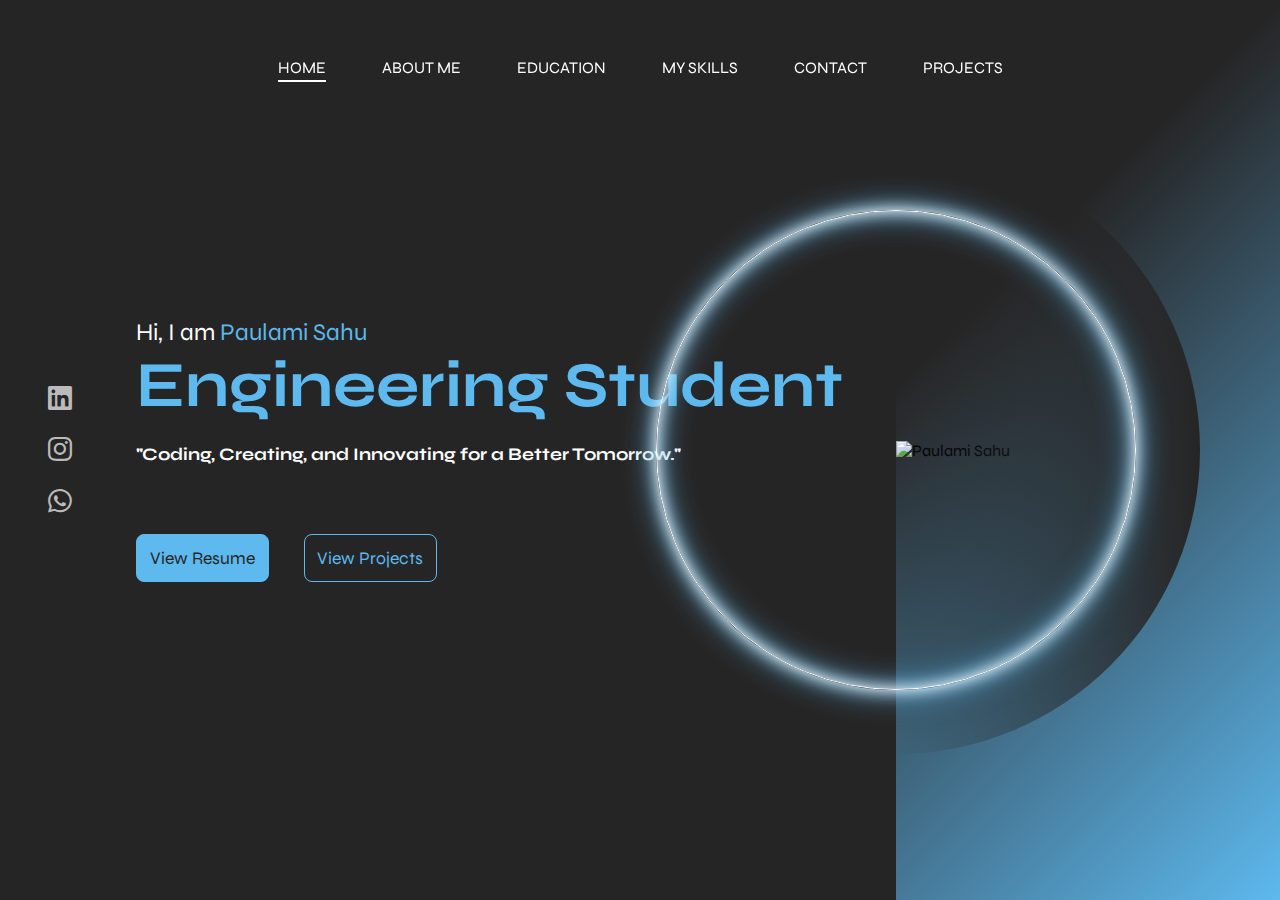
==== index.html @ 76da3af5 "Add files via upload" ====
<!DOCTYPE html>
<html lang="en">
<head>
  <meta charset="UTF-8" />
  <meta name="viewport" content="width=device-width, initial-scale=1.0"/>
  <title>My Portfolio</title>
  <link rel="stylesheet" href="style.css" />
  <link rel="stylesheet" href="https://cdnjs.cloudflare.com/ajax/libs/font-awesome/6.7.2/css/all.min.css" integrity="sha512-Evv84Mr4kqVGRNSgIGL/F/aIDqQb7xQ2vcrdIwxfjThSH8CSR7PBEakCr51Ck+w+/U6swU2Im1vVX0SVk9ABhg==" crossorigin="anonymous" referrerpolicy="no-referrer" />
</head>

<body>
  <div class="portfolio-container"> 
    <ul class="navlist">
      <li><a href="home" class="active">Home</a></li>
      <li><a href="about.html">About me</a></li>
      <li><a href="education.html">Education</a></li>
      <li><a href="skills.html">My Skills</a></li>
      <li><a href="contact.html">Contact</a></li>
      <li><a href="projects.html">Projects</a></li>
    </ul>

    <div class="left-container">
      <div class="icons">
        <a href="https://www.linkedin.com/in/paulami-sahu-6a995728a" target="_blank"><i class="fa-brands fa-linkedin"></i></a>
        <a href="https://www.instagram.com/sahupaulami97" target="_blank"><i class="fa-brands fa-instagram"></i></a>
        <a href="https://wa.me/9883529949" target="_blank"><i class="fa-brands fa-whatsapp"></i></a>
      </div>

      <div class="content">
        <p class="intro">Hi, I am <span>Paulami Sahu</span></p>
        <h1>Engineering Student</h1>
        <b><h3 class="details">"Coding, Creating, and Innovating for a Better Tomorrow."</h3></b>
        <div class="button">
          <button onclick="window.open('PAULAMI SAHU new resume (2).pdf')">View Resume</button>
          <button onclick="window.location.href='projects.html'">View Projects</button>
        </div>
      </div> 
    </div>

      <!-- FIX: Added dark wrapper to make image area match desktop -->
      <div class="right-container" style="background-color: #0f0f0f; padding: 2rem 0;">
        <div class="profile-pic-wrapper">
          <img src="Paulami3.jpg" alt="Paulami Sahu" style="width: 100%; height: 100%; object-fit: cover;" />
        </div>
      </div>

    <!-- Ensure this wrapper keeps circular and responsive behavior --
    <div class="right-container">
      <div class="profile-pic-wrapper">
        <img src="Paulami3.jpg" alt="Paulami Sahu" style="width: 100%; height: 100%; object-fit: cover;" />
      </div>
    </div>-->

    <div class="design">
      <div class="circle"></div>
      <div class="circle"></div>
    </div>
  </div>
</body>
</html>
---- style.css ----
@import url('https://fonts.googleapis.com/css2?family=Syne:wght@400..800&display=swap');



* {
    margin: 0;
    padding: 0;
    box-sizing: border-box;
    font-family: "Syne", serif;
}

.portfolio-container {
    min-height: 100vh;
    width: 100%;
    display: flex;  /* Makes left and right containers sit side by side */
   
    
}

.navlist {
    display: flex;
    gap: 3.5rem;
    height: 15vh;
    width: 100%;
    justify-content: center;
    align-items: center;
    position: fixed;
    
}

.navlist li {
    list-style: none;
}

.navlist a {
    text-decoration: none;
    text-transform: uppercase;
    font-size: 1rem;
    color: #fff;
    position: relative;
}

.left-container, .right-container {
    height: 100vh; /* Corrected */
    display: flex;
    align-items: center;
}

.left-container {
    background: #262525;
    width: 70%;
    padding-left: 3rem;
}

.right-container {
    background: linear-gradient(-45deg,#5DB9EE,#262525 70%);
    width: 30%;
    
}
.icons .fa-brands{
    color:#bbb;
    font-size: 1.7rem;

}
.icons{
    display: flex;
    flex-direction: column;
    justify-content: center;
    align-items: center;
    gap: 1.5rem;
    
}
.icons i{
    font-size: 1.5rem;
}

.content{
    margin-left: 4rem;

}
.content .intro{
    font-size: 1.5rem;
    color: #fff;
}
.content .intro span{
    color: #5DB9EE;

}

.content h1{
    font-size: 4rem;
    color:#5DB9EE ;
}

.content .details{
    font-size: 1.1rem;
    color: #fff;
    max-width:38rem ;
    margin-top: 1.1rem;
    margin-right: 0rem;
    margin-bottom: 4rem;
    margin-left: 0rem;
    line-height: 1.8rem;
}
.button button{
    border: .1rem solid #5DB9EE ;
    font-size: 1.1rem;
    padding: .8rem;
    border-radius: .5rem;
    cursor: pointer;
    transition: .5s ease;
}
 button:nth-child(1){
    background-color: #5DB9EE;
    color: #262525;
    
 }
 button:nth-child(2){
    background-color: transparent;
    color: #5DB9EE;
    margin-left: 2rem;
 }
 button:nth-child(1):hover{
    background-color: transparent;
    color: #5DB9EE;
 }
button:nth-child(2):hover{
    background-color: #5DB9EE;
    color: transparent;
}

.design .circle{
    aspect-ratio: 1;
    position: absolute;
    border-radius: 50%;
    top:50%;
    left: 70%;
    transform: translate(-50%,-50%);
}
.circle:nth-child(1){
    background: linear-gradient(90deg,transparent 50%,#262525);
    width: 38rem;
    max-width:90vw;
}
.circle:nth-child(2){
    background-image: url("image/Paulami3.jpeg");
    width: 30rem;
    max-width: 70vw;
    background-size: 100%;
    background-position: center;
    background-repeat: no-repeat;
    border:.1rem solid white;
    box-shadow: 0 0 1rem #fff, inset 0 0 1rem #fff,0 0 2rem #5DB9EE, inset 0 0 2rem #5DB9EE,0 0;/* used for putting white shadow*/

    
}
.navlist li a::after,.navlist .active::after{
   content:"";
   position:absolute;
   background: white;
   width: 100%;
   height: .1rem; 
   left:0;
   bottom: -5px;
   transform: scaleX(0);
   transform-origin: bottom right;
   transform: transform .5s;
   
}
.navlist li a:hover::after, .navlist .active::after{
    transform: scaleX(1);
    text-overflow: bottom left;
}

.back-home {
    display: inline-block;
    margin-top: 20px;
    padding: 10px 15px;
    text-decoration: none;
    color: white;
    background-color: #5DB9EE;
    border-radius: 5px;
    font-weight: bold;
    transition: 0.3s ease;
}

.back-home:hover {
    background-color: #4a90d9;
}

.skills{
    display: flex;
    justify-items: center;
    align-items: center;
    background-color:#262525;
    color: #fff;
}

/* Tablet & smaller */
@media (max-width: 1024px) {
    .portfolio-container {
        flex-direction: column;
    }

    .left-container, .right-container {
        width: 100%;
        flex-direction: column;
        height: auto;
    }

    .content {
        margin: 2rem;
        text-align: center;
    }

    .icons {
        flex-direction: row;
        gap: 2rem;
        margin-top: 2rem;
    }

    .design .circle {
        left: 50%;
        top: auto;
        bottom: 2rem;
        transform: translate(-50%, 0);
    }

    .circle:nth-child(1) {
        width: 80vw;
    }

    .circle:nth-child(2) {
        width: 60vw;
    }
}

@media (max-width: 1024px) {
    .portfolio-container {
      flex-direction: column;
    }
  
    .left-container, .right-container {
      width: 100%;
      height: auto;
      flex-direction: column;
      padding: 2rem 1rem;
    }
  
    .content {
      margin: 2rem 0;
      text-align: center;
      margin-left: 0;
    }
  
    .icons {
      flex-direction: row;
      gap: 2rem;
      margin-top: 1rem;
      justify-content: center;
    }
  
    .design .circle.bg-circle {
      width: 90vw;
      top: 80%;
      left: 50%;
      transform: translate(-50%, -50%);
    }
  
    .design .circle.profile-circle {
      width: 60vw;
      top: 80%;
      left: 50%;
      background-size: cover;
      transform: translate(-50%, -50%);
    }
  
    .navlist {
      flex-wrap: wrap;
      gap: 1.5rem;
      position: static;
      height: auto;
      padding: 1rem;
      background: #262525;
    }
  
    .content h1 {
      font-size: 2.5rem;
    }
  
    .content .details {
      font-size: 1rem;
      margin: 1rem auto;
      max-width: 90%;
    }
  
    .button {
      display: flex;
      justify-content: center;
      flex-wrap: wrap;
      gap: 1rem;
    }
  
    .button button {
      margin-left: 0 !important;
    }
  }
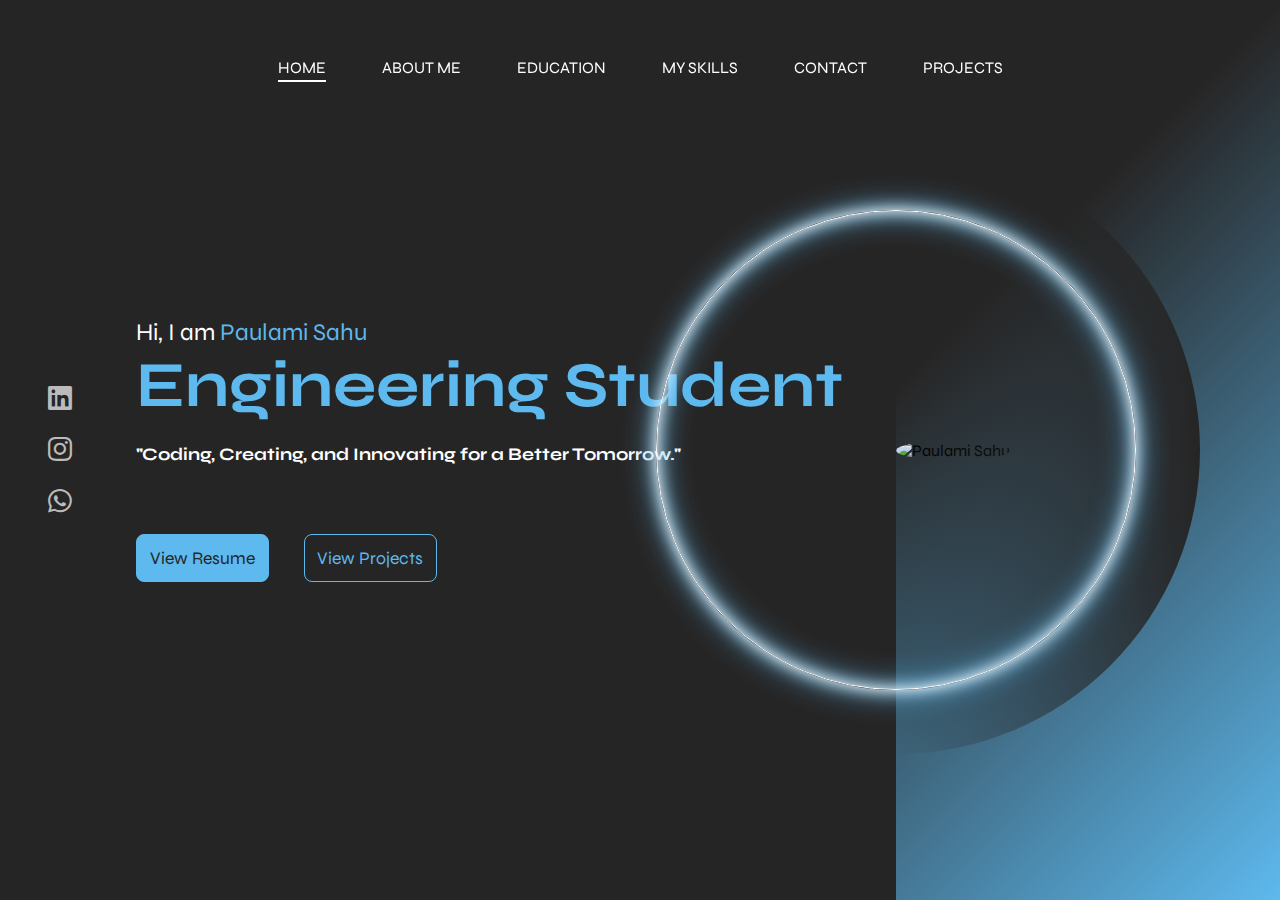
==== commit 2e8da429: "Update index.html" ====
--- a/index.html
+++ b/index.html
@@ -40,7 +40,8 @@
       <!-- FIX: Added dark wrapper to make image area match desktop -->
       <div class="right-container" style="background-color: #0f0f0f; padding: 2rem 0;">
         <div class="profile-pic-wrapper">
-          <img src="Paulami3.jpg" alt="Paulami Sahu" style="width: 100%; height: 100%; object-fit: cover;" />
+          <img src="images/Paulami3.jpg" alt="Paulami Sahu" style="width: 90%; height: 90%; object-fit: cover; border-radius: 50%;" />
+
         </div>
       </div>
 
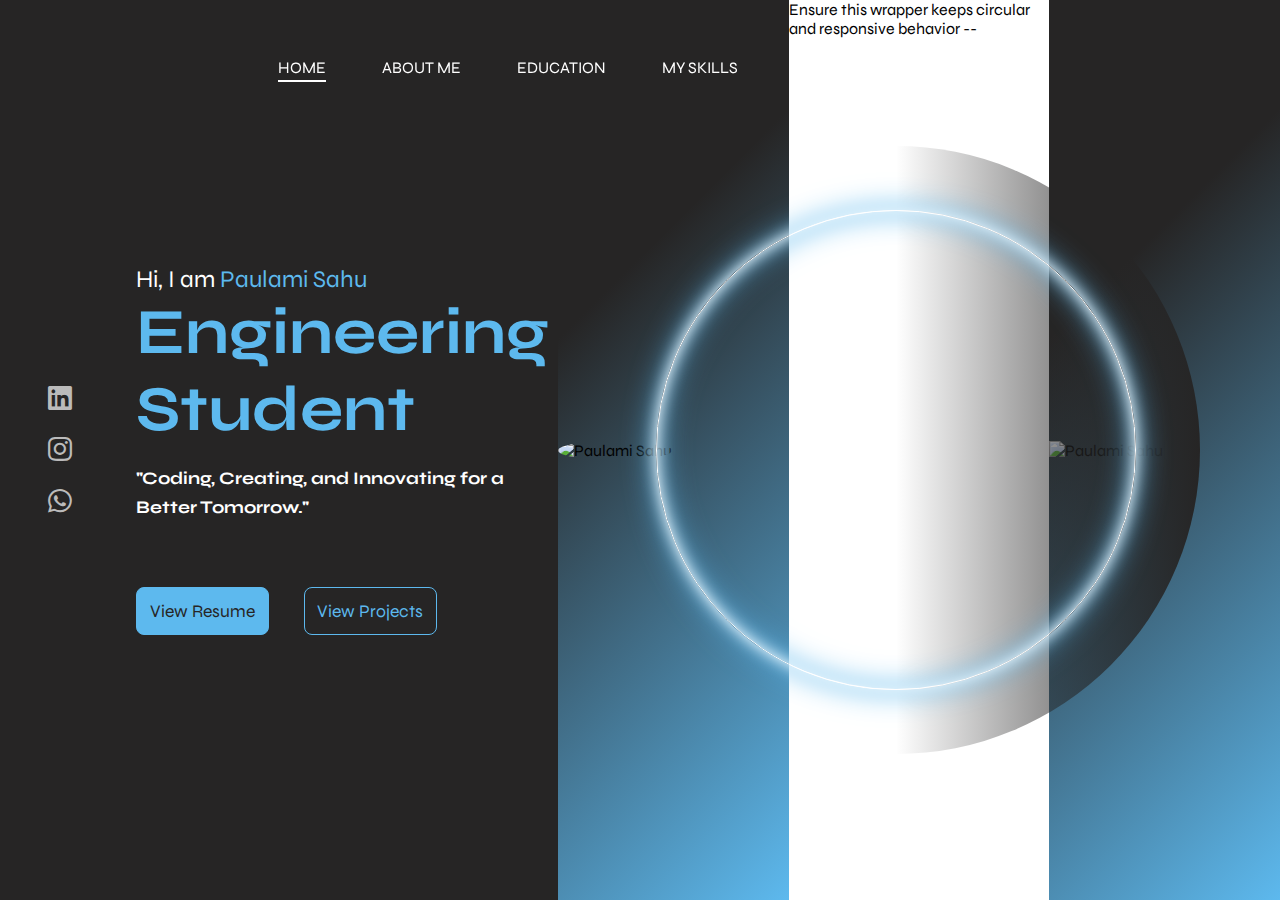
==== commit d5cb086d: "Update index.html" ====
--- a/index.html
+++ b/index.html
@@ -45,12 +45,12 @@
         </div>
       </div>
 
-    <!-- Ensure this wrapper keeps circular and responsive behavior --
+     Ensure this wrapper keeps circular and responsive behavior --
     <div class="right-container">
       <div class="profile-pic-wrapper">
         <img src="Paulami3.jpg" alt="Paulami Sahu" style="width: 100%; height: 100%; object-fit: cover;" />
       </div>
-    </div>-->
+    </div>
 
     <div class="design">
       <div class="circle"></div>
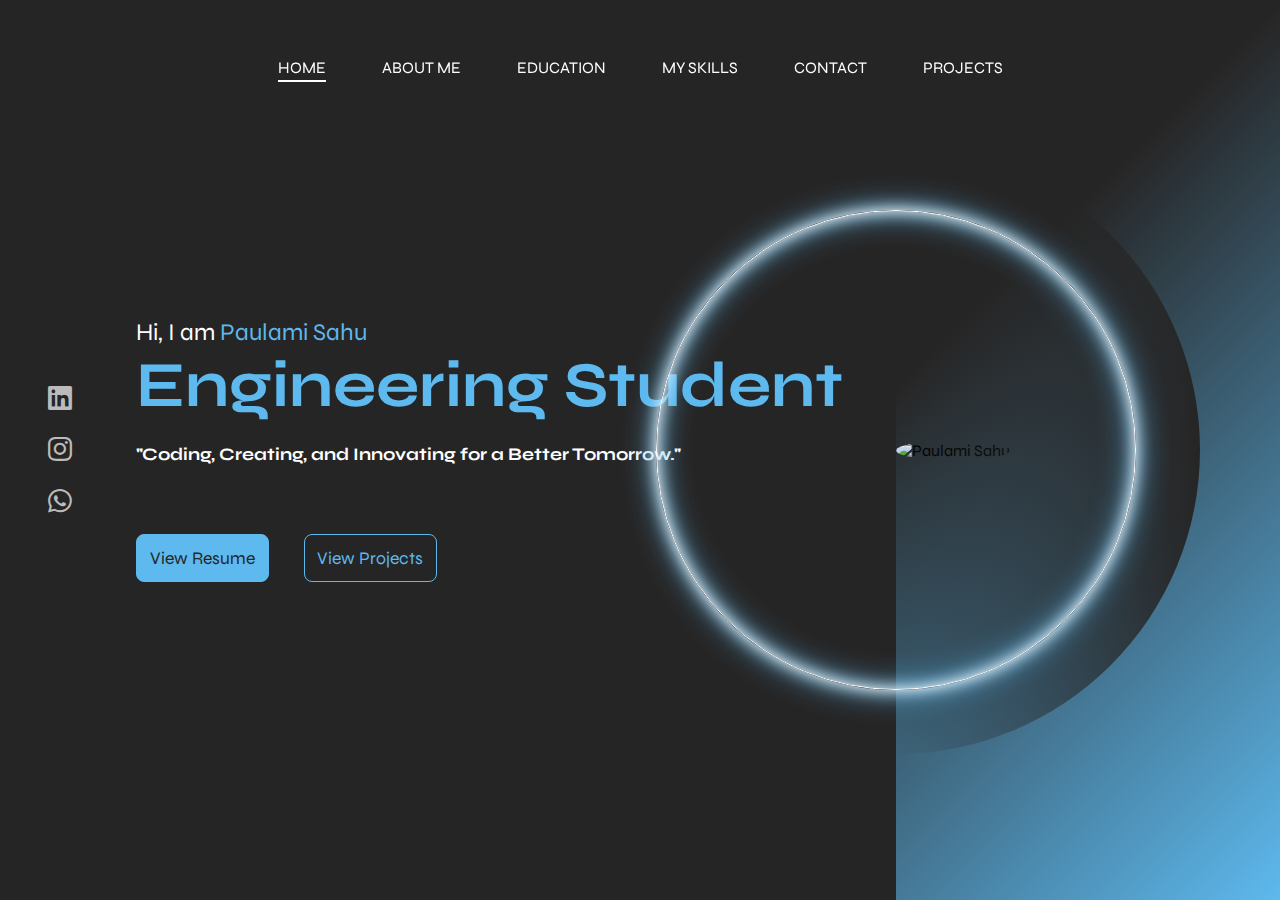
==== commit 8e402b5d: "Update index.html" ====
--- a/index.html
+++ b/index.html
@@ -38,19 +38,31 @@
     </div>
 
       <!-- FIX: Added dark wrapper to make image area match desktop -->
-      <div class="right-container" style="background-color: #0f0f0f; padding: 2rem 0;">
+    <!---  <div class="right-container" style="background-color: #0f0f0f; padding: 2rem 0;">
         <div class="profile-pic-wrapper">
           <img src="images/Paulami3.jpg" alt="Paulami Sahu" style="width: 90%; height: 90%; object-fit: cover; border-radius: 50%;" />
 
         </div>
-      </div>
+      </div>-->
 
-     Ensure this wrapper keeps circular and responsive behavior --
+    <div class="right-container" style="background-color: #0f0f0f; padding: 2rem 0;">
+  <div class="profile-pic-wrapper">
+    <img src="Paulami3.jpg" alt="Paulami Sahu" style="width: 90%; height: 90%; object-fit: cover; border-radius: 50%;" />
+  </div>
+</div>
+
+
+    
+
+
+    
+
+    <!--- Ensure this wrapper keeps circular and responsive behavior --
     <div class="right-container">
       <div class="profile-pic-wrapper">
         <img src="Paulami3.jpg" alt="Paulami Sahu" style="width: 100%; height: 100%; object-fit: cover;" />
       </div>
-    </div>
+    </div>--->
 
     <div class="design">
       <div class="circle"></div>
